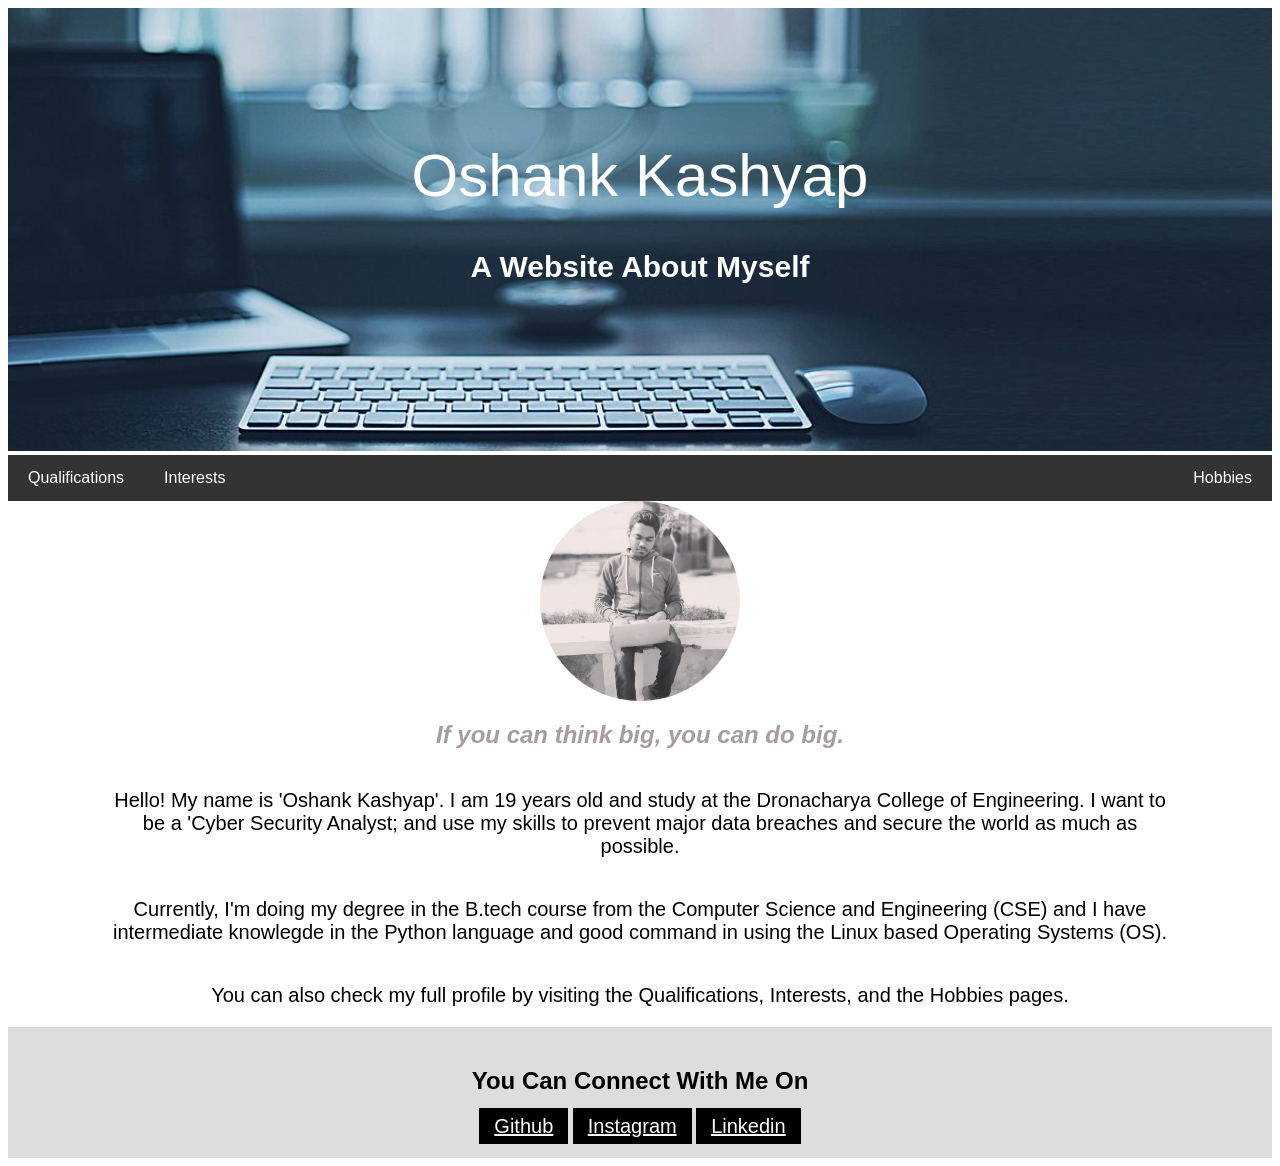
==== index.html @ 2d53238b "initial commit" ====
<!DOCTYPE html>
<html lang="en">
    <head>
        <title>About Me</title>
        <meta charset="UTF-8">
        <meta name="viewport" content="width=device-width, initial-scale=1">
        <link rel="stylesheet" href="css/index-styles.css">
    </head>

    <body>
        <div class="header">
            <img src="pictures/linkedin background.jpg" style="width:100%">
            <div class="centered">Oshank Kashyap
                <h4>A Website About Myself</h4>
            </div>
        </div>

        <!-- navigation bar links -->
        <div class="navbar">
            <a href="qualification.html" target="_blank">Qualifications</a>
            <a href="interests.html" target="_blank">Interests</a>
            <a href="hobbies.html" class="right" target="_blank">Hobbies</a>
        </div>

        <div class="main">
            <img src="pictures/signal-2022-01-11-101201.jpeg">
        </div>

        <div class="content">
            <h2><i>If you can think big, you can do big.</i></h2>
            <p>
                Hello! My name is 'Oshank Kashyap'. I am 19 years old and study at the Dronacharya College of Engineering. I want to be a 'Cyber Security Analyst; and use my skills to prevent major data breaches and secure the world as much as possible.
            </p>
            <p>
                Currently, I'm doing my degree in the B.tech course from the Computer Science and Engineering (CSE) and I have intermediate knowlegde in the Python language and good command in using the Linux based Operating Systems (OS).
            </p>
            <p>
                You can also check my full profile by visiting the Qualifications, Interests, and the Hobbies pages.
            </p>
        </div>

        <div class="footer">
            <h2>You Can Connect With Me On</h2>
            <a href="https://github.com/OshankKashyap" target="_blank">Github</a>
            <a href="https://www.instagram.com/_oshank" target="_blank">Instagram</a>
            <a href="https://www.linkedin.com/in/oshank-kashyap-280583201/" target="_blank">Linkedin</a>
        </div>

    </body>
</html>
---- css/index-styles.css ----
body {
    font-family: Arial, Helvetica, sans-serif;
}

/* css for the header of page */
.header {
    position: relative;
    text-align: center;
    color: white;
}
.centered {
    position: absolute;
    top: 50%;
    left: 50%;
    left: 50%;
    transform: translate(-50%, -50%);
    font-size: 60px;
}
.centered h4 {
    font-size: 30px;
}

/* css for the navigation bar */
.navbar {
    overflow: hidden;
    background-color: #333;
}
.navbar a {
    float: left;
    display: block;
    color: white;
    text-align: center;
    padding: 14px 20px;
    text-decoration: none;
}
/* set one link to the right side of bar */
.navbar a.right {
    float: right;
}
/* change color while hovering the mouse */
.navbar a:hover {
    background-color: #ddd;
    color: black;
}

.main img {
    height: 200px;
    width: 200px;
    border-radius: 100px;
    margin-left: auto;
    margin-right: auto;
    display: block;
}

/* css for the text area of page */
.content h2 {
    text-align: center;
    color: rgb(167, 157, 157);
}
.content p {
    font-size: 17px;
    text-align: center;
    padding-left: 100px;
    padding-right: 100px;
    font-size: 20px;
    padding-top: 20px;
}

/* css for footer of the page */
.footer {
    padding: 20px;
    text-align: center;
    background: #ddd;
    color: black;
}
.footer a {
    background-color: black;
    color: white;
    padding-left: 15px;
    padding-right: 15px;
    padding-top: 7px;
    padding-bottom: 7px;
    font-size: 20px;
}
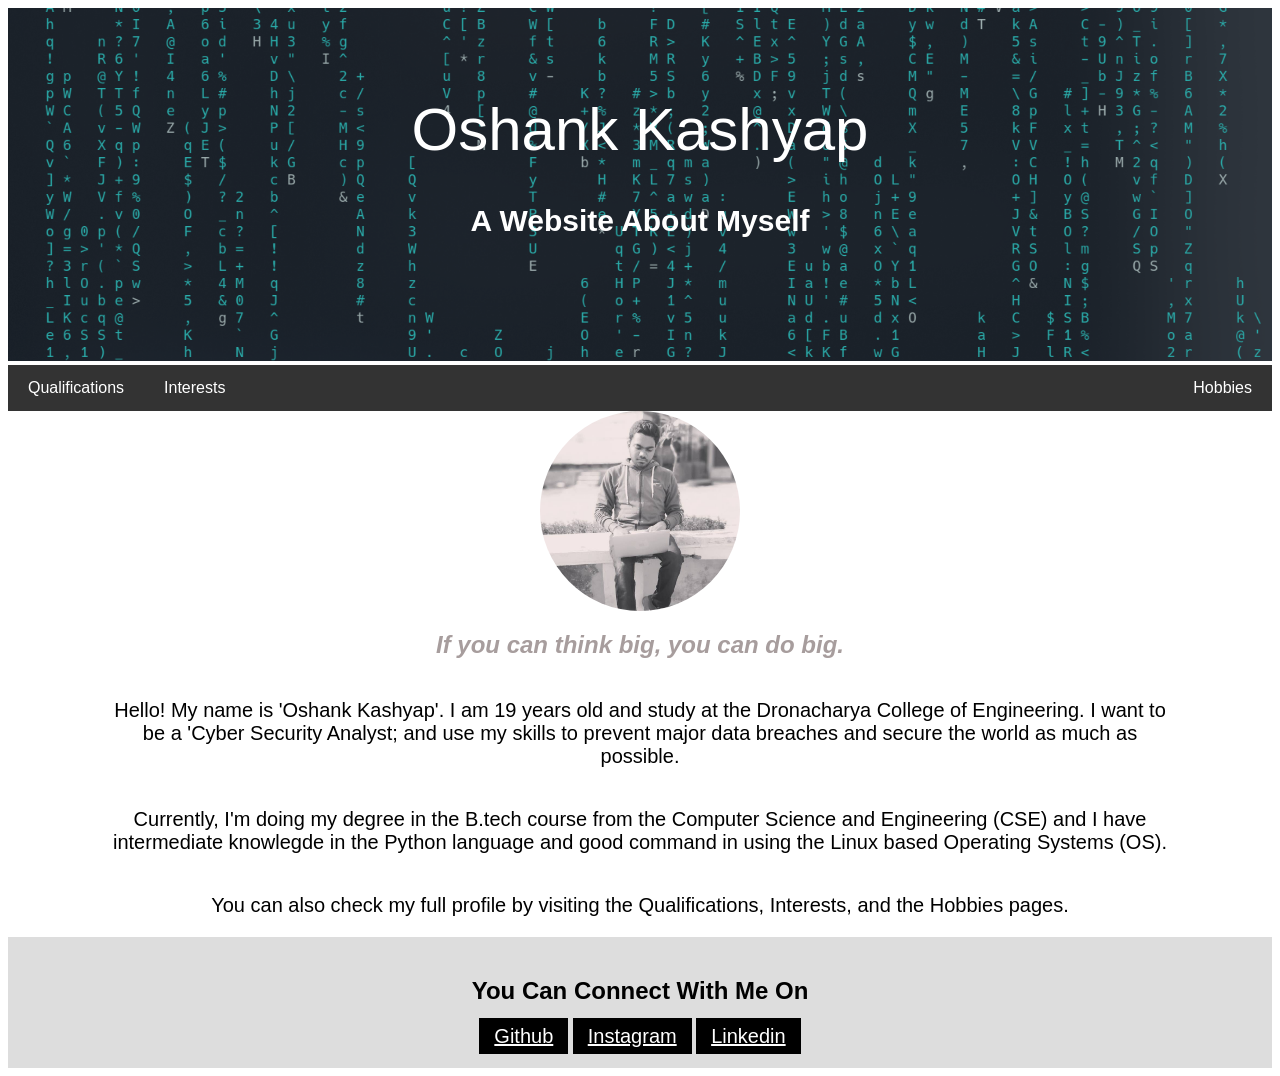
==== commit 46ee4fc1: "changed the background image for home page" ====
--- a/index.html
+++ b/index.html
@@ -9,7 +9,7 @@
 
     <body>
         <div class="header">
-            <img src="pictures/linkedin background.jpg" style="width:100%">
+            <img src="pictures/background.png" style="width:100%">
             <div class="centered">Oshank Kashyap
                 <h4>A Website About Myself</h4>
             </div>
